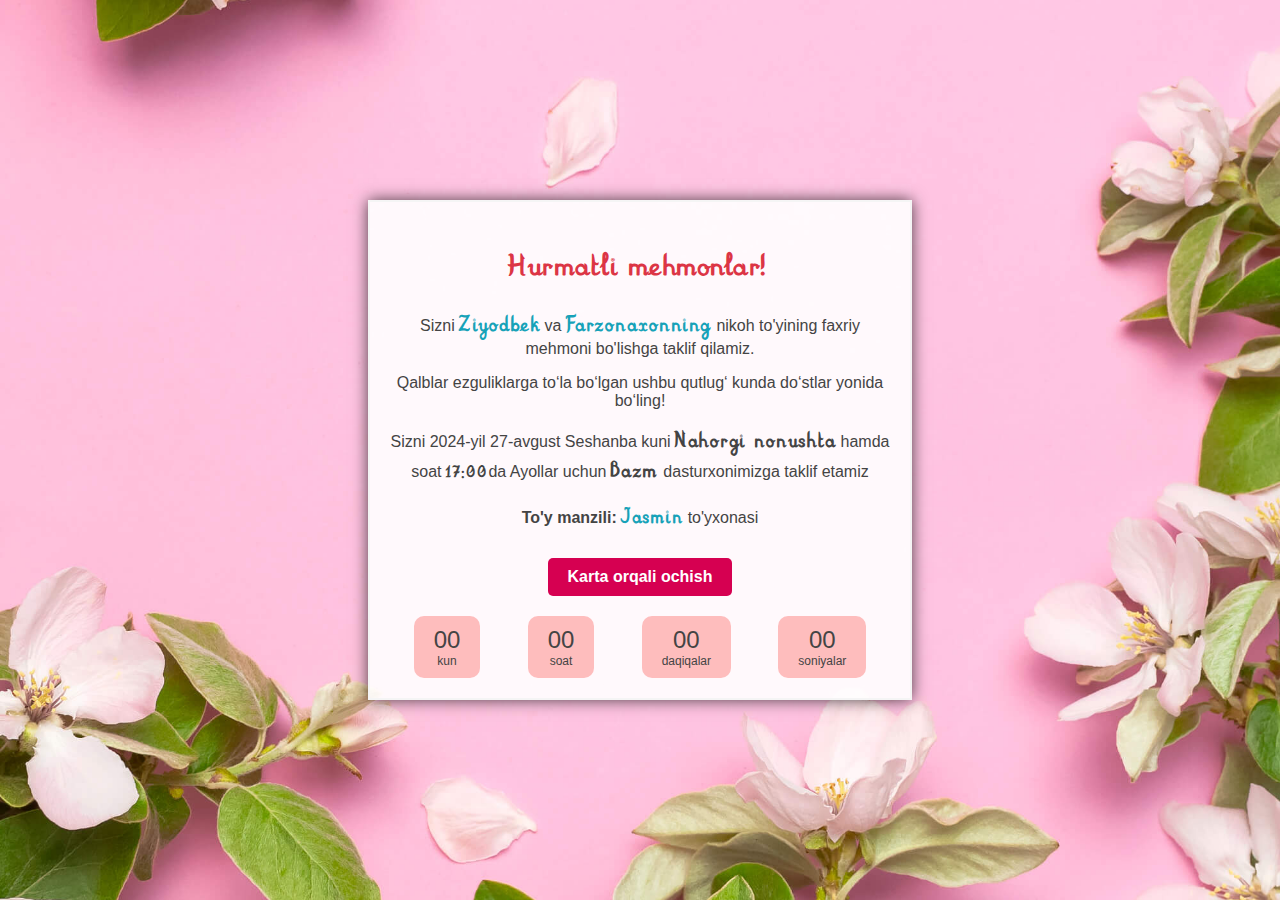
==== index.html @ ae99b363 "Add files via upload" ====
<!DOCTYPE html>
<html lang="en">
<head>
<meta charset="UTF-8">
<meta name="viewport" content="width=device-width, initial-scale=1.0">
<link rel="stylesheet" href="styles.css">
<link rel="preload" href="Rosarium.woff2" as="font" type="font/woff2" crossorigin>

<title>Ziyodbek va Farzonaxonning nikoh to'yida faxriy mehmon bo'ling!</title>
</head>
<body>
<div class="invitation">
    <header>
        <h1 class="rosarium danger">Hurmatli mehmonlar!</h1>
        <p>Sizni <strong class="rosarium info" style="font-size: 1.35rem;">Ziyodbek</strong> va <strong class="rosarium info" style="font-size: 1.35rem;">Farzonaxonning</strong> nikoh to'yining faxriy mehmoni bo'lishga taklif qilamiz.</p>
        <p>Qalblar ezguliklarga to‘la bo‘lgan ushbu qutlug‘ kunda do‘stlar yonida bo‘ling!</p>
    </header>
    <section class="details">
        <p>Sizni 2024-yil 27-avgust Seshanba kuni <strong class="rosarium" style="font-size: 1.35rem;">Nahorgi nonushta</strong> hamda soat <strong class="rosarium">17:00</strong>da Ayollar uchun <strong class="rosarium" style="font-size: 1.35rem;">Bazm</strong> dasturxonimizga taklif etamiz
</strong></p>
        <p><strong>To'y manzili:</strong> <strong class="rosarium info" style="font-size: 1.3rem;">Jasmin</strong> to'yxonasi</p>
        <a href="https://maps.app.goo.gl/NhLnx6c4C8tNnGKF6" target="_blank" class="map-button">Karta orqali ochish</a>
    </section>
    <div class="countdown">
        <div id="days" class="time">00 <span>kun</span></div>
        <div id="hours" class="time">00 <span>soat</span></div>
        <div id="minutes" class="time">00 <span>daqiqalar</span></div>
        <div id="seconds" class="time">00 <span>soniyalar</span></div>
    </div>
    <audio autoplay loop>
        <source src="background.mp3" type="audio/mpeg">
    </audio>
</div>
<script src="script.js"></script>
</body>
</html>
---- styles.css ----
@font-face {
    font-family: 'Rosarium';
    src: url('Rosarium.woff2') format('woff2'),
        url('Rosarium.woff') format('woff');
    font-weight: 100;
    font-style: normal;
    font-display: swap;
}
@font-face {
    font-family: 'Rosarium';
    src: url('Rosarium.woff2') format('woff2'),
        url('Rosarium.woff') format('woff');
    font-weight: 100;
    font-style: normal;
    font-display: swap;
}

body, html {
    height: 100%; 
    margin: 0;
    padding: 0;
    display: flex;
    justify-content: center;  
    align-items: center;      
    font-family: 'Arial', sans-serif;
    background: url('background.jpg') no-repeat center center fixed; 
    background-size: cover;
}
.rosarium {
    font-family: 'Rosarium';
    font-weight: 700;
    letter-spacing: 2.5px;
    font-style: normal;
}
.primary {
    color: #007bff  ;
}
.danger {
    color: #dc3545  ;
}
.success {
    color: #28a745;
}
.warning {
    color: #ffc107;
}
.info {
    color: #17a2b8 ;
}
.invitation {
    width: 100%;
    max-width: 500px;
    margin: 20px auto;  
    padding: 20px;
    background-color: rgba(255, 255, 255, 0.9); 
    color: #444;
    text-align: center;
    border: 2px solid #f5f5f5;  
    box-shadow: 0 0 15px rgba(0,0,0,0.7);  
}

header h1, .details h2 {
    color: #d60051;
}

.countdown {
    display: flex;
    justify-content: space-around;
    margin-top: 20px;
    font-size: 1.5em;
}

.time {
    background: rgba(254, 182, 182, 0.9);  
    padding: 10px 20px;
    border-radius: 10px;
}

.time span {
    display: block;
    font-size: 0.5em;
}

.map-button {
    display: inline-block;
    margin-top: 10px;
    padding: 10px 20px;
    background-color: #d60051;
    color: white;
    text-decoration: none;
    border-radius: 5px;
    font-weight: bold;
    transition: background-color 0.3s;
}

.map-button:hover {
    background-color: #bf0040;
}
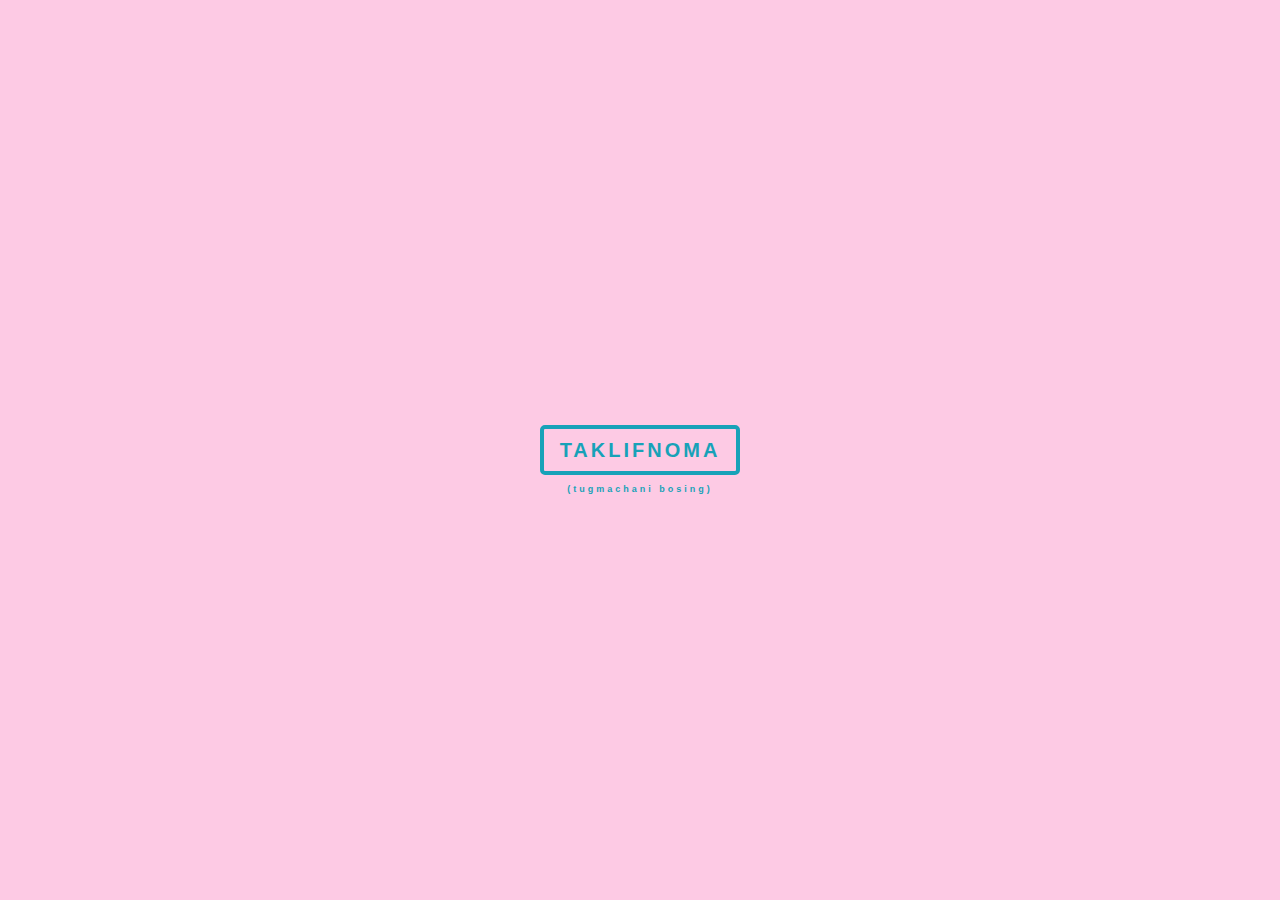
==== commit de3ce902: "Update index.html" ====
--- a/index.html
+++ b/index.html
@@ -9,6 +9,13 @@
 <title>Ziyodbek va Farzonaxonning nikoh to'yida faxriy mehmon bo'ling!</title>
 </head>
 <body>
+
+<div class="opening"> 
+    <div class="container-left"></div>
+    <div class="container-right"></div>
+    <button class="rosarium">TAKLIFNOMA</button>
+</div>
+
 <div class="invitation">
     <header>
         <h1 class="rosarium danger">Hurmatli mehmonlar!</h1>
@@ -16,8 +23,7 @@
         <p>Qalblar ezguliklarga to‘la bo‘lgan ushbu qutlug‘ kunda do‘stlar yonida bo‘ling!</p>
     </header>
     <section class="details">
-        <p>Sizni 2024-yil 27-avgust Seshanba kuni <strong class="rosarium" style="font-size: 1.35rem;">Nahorgi nonushta</strong> hamda soat <strong class="rosarium">17:00</strong>da Ayollar uchun <strong class="rosarium" style="font-size: 1.35rem;">Bazm</strong> dasturxonimizga taklif etamiz
-</strong></p>
+        <p>Sizni 2024-yil 27-avgust Seshanba kuni <strong class="rosarium" style="font-size: 1.35rem;">Nahorgi nonushta</strong> hamda soat <strong class="rosarium">17:00</strong>da Ayollar uchun <strong class="rosarium" style="font-size: 1.35rem;">Bazm</strong> dasturxonimizga taklif etamiz</p>
         <p><strong>To'y manzili:</strong> <strong class="rosarium info" style="font-size: 1.3rem;">Jasmin</strong> to'yxonasi</p>
         <a href="https://maps.app.goo.gl/NhLnx6c4C8tNnGKF6" target="_blank" class="map-button">Karta orqali ochish</a>
     </section>
@@ -27,9 +33,94 @@
         <div id="minutes" class="time">00 <span>daqiqalar</span></div>
         <div id="seconds" class="time">00 <span>soniyalar</span></div>
     </div>
-    <audio autoplay loop>
+    <audio id="background-music" autoplay loop>
         <source src="background.mp3" type="audio/mpeg">
+        Your browser does not support the audio element.
     </audio>
+
+    <script>
+        const button = document.querySelector("button");
+        button.addEventListener("click", event => {
+            document.getElementById('background-music').play();
+            const c_left = document.querySelector(".container-left");
+            const c_right = document.querySelector(".container-right");
+            c_left.classList.add("slide-left");
+            c_right.classList.add("slide-right");
+            button.style.display = "none";
+        });
+    </script>
+    <style>
+
+    /* Open Screen */
+
+    .opening {
+        position: absolute; 
+        top: 0;
+        left: 0;
+        width: 100%;
+        height: 100vh;
+        z-index: 1;
+        display: flex;
+        justify-content: center;
+        align-items: center;
+    }
+    .opening .container-left {
+        background-color: #fdcae4;
+        width: 50%;
+        position: absolute;
+        z-index: 2;
+        top: 0;
+        bottom: 0;
+        left: 0;
+        transition: width 1s;
+    }
+    .opening .container-right {
+        background-color: #fdcae4;
+        width: 50%;
+        position: absolute;
+        z-index: 2;
+        top: 0;
+        bottom: 0;
+        right: 0;
+        transition: width 1s;
+    }
+    .opening button {
+        width: 200px;
+        height: 50px;
+        font-size: 1.25em;
+        font-family: 'Arial', sans-serif;
+        letter-spacing: 3px;
+        position: absolute;
+        z-index: 4;
+        border: 4px solid #17a2b8;
+        color: #17a2b8;
+        border-radius: 5px;
+        background-color: transparent;
+        transition: all .5s;
+    }
+    .opening button:hover {
+        background-color: #17a2b8;
+        color: #fdcae4;
+        font-weight: bold;
+    }
+    .opening button::after {
+        content: '(tugmachani bosing)';
+        font-family: 'Arial', sans-serif;
+        top: 55px;
+        left: 0;
+        position: absolute;
+        font-size: .45em;
+        width: 100%;
+        color: #17a2b8;
+    }
+    .opening .slide-left {
+        width: 0;
+    }
+
+    .opening .slide-right {
+        width: 0;
+    }
+    </style>
 </div>
 <script src="script.js"></script>
 </body>
